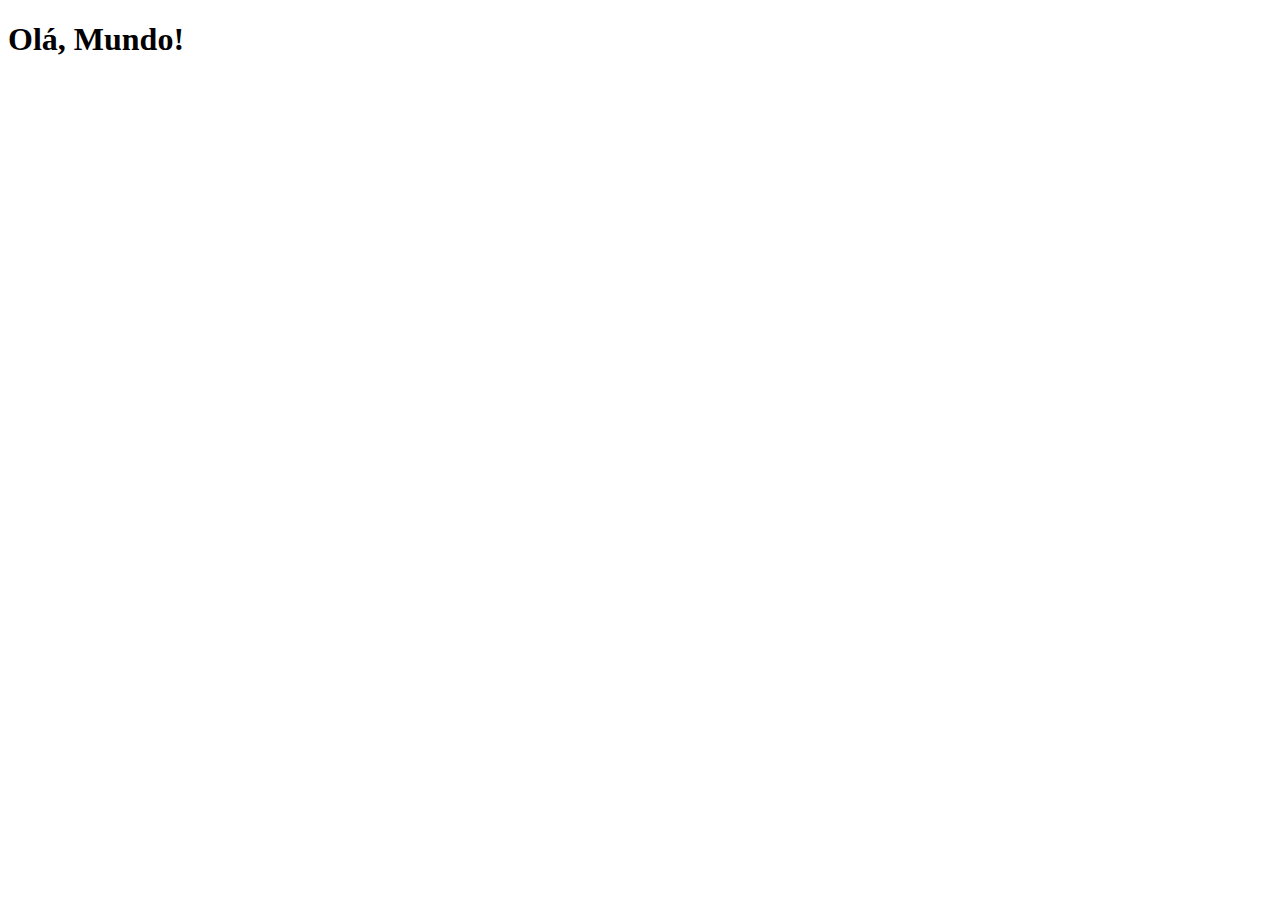
==== index.html @ 09d5d3ef "criei a página principal do projeto" ====
<!DOCTYPE html>
<html lang="pt-br">
<head>
    <meta charset="UTF-8">
    <meta http-equiv="X-UA-Compatible" content="IE=edge">
    <meta name="viewport" content="width=device-width, initial-scale=1.0">
    <link rel="shortcut icon" href="favicon.ico" type="image/x-icon">
    <title>Projeto Redes Sociais</title>
</head>
<body>
    <h1>Olá, Mundo!</h1>
</body>
</html>
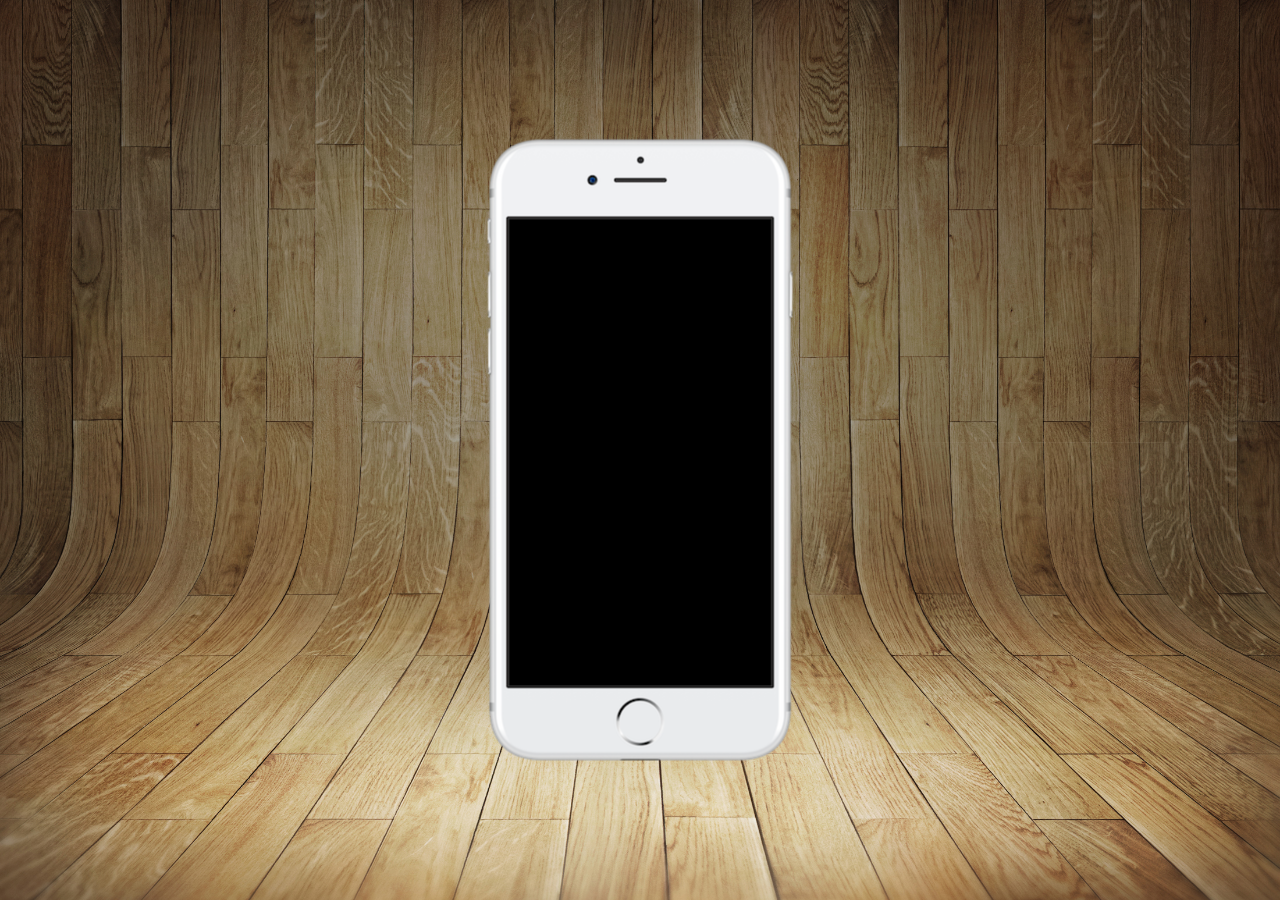
==== commit f610b787: "criei projeto social" ====
--- a/index.html
+++ b/index.html
@@ -6,8 +6,16 @@
     <meta name="viewport" content="width=device-width, initial-scale=1.0">
     <link rel="shortcut icon" href="favicon.ico" type="image/x-icon">
     <title>Projeto Redes Sociais</title>
+    <link rel="stylesheet" href="estilos/style.css">
 </head>
 <body>
-    <h1>Olá, Mundo!</h1>
+    <main>
+        <section id="telefone">
+
+        </section>
+        <section id="redes-sociais">
+
+        </section>
+    </main>
 </body>
 </html>--- a/estilos/style.css
+++ b/estilos/style.css
@@ -0,0 +1,34 @@
+@charset "UTF-8";
+
+* {
+    margin: 0px;
+    padding: 0px;
+    font-family: Arial, Helvetica, sans-serif;
+}
+
+html, body {
+    height: 100vh;
+    width: 100vw;
+    background-color: black;
+}
+
+main {
+    position: relative;
+    height: 100vh;
+}
+
+body {
+    background: url('../imagens/fundo-madeira.jpg') no-repeat top center;
+    background-size: cover;
+    background-attachment: fixed;
+}
+
+section#telefone {
+    position: absolute;
+    top: 50%;
+    left: 50%;
+    transform: translate(-50%, -50%);
+    height: 627px;
+    width: 311px;
+    background: url('../imagens/frame-iphone.png') no-repeat;
+}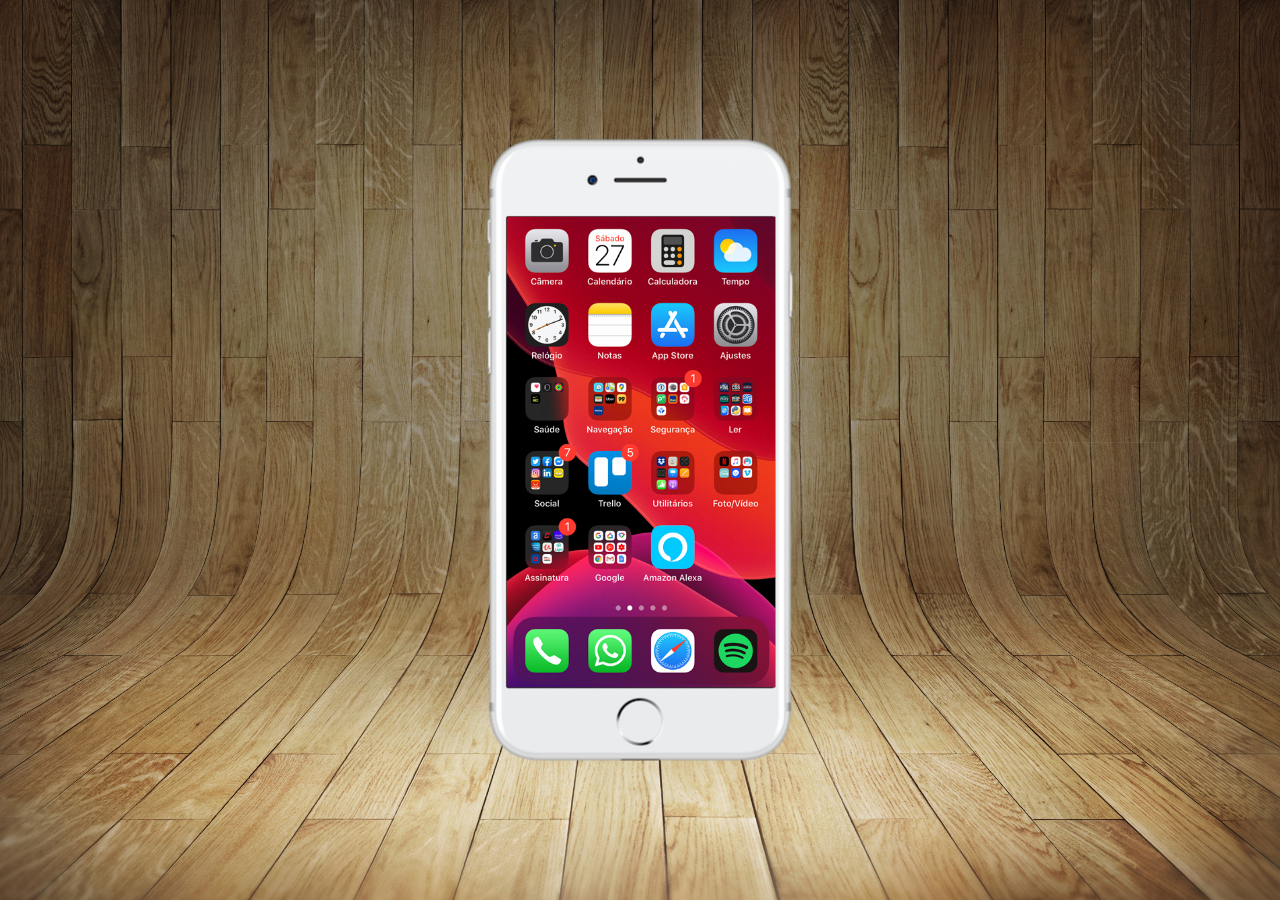
==== commit f1e10a0e: "criei a tela home" ====
--- a/index.html
+++ b/index.html
@@ -11,7 +11,7 @@
 <body>
     <main>
         <section id="telefone">
-
+            <iframe src="home.html" name="tela" id="tela" frameborder="0"></iframe>
         </section>
         <section id="redes-sociais">
 
--- a/estilos/style.css
+++ b/estilos/style.css
@@ -31,4 +31,11 @@
     height: 627px;
     width: 311px;
     background: url('../imagens/frame-iphone.png') no-repeat;
+}
+iframe#tela {
+    position: relative;
+    top: 80px;
+    left: 22px;
+    width: 269px;
+    height: 471px;
 }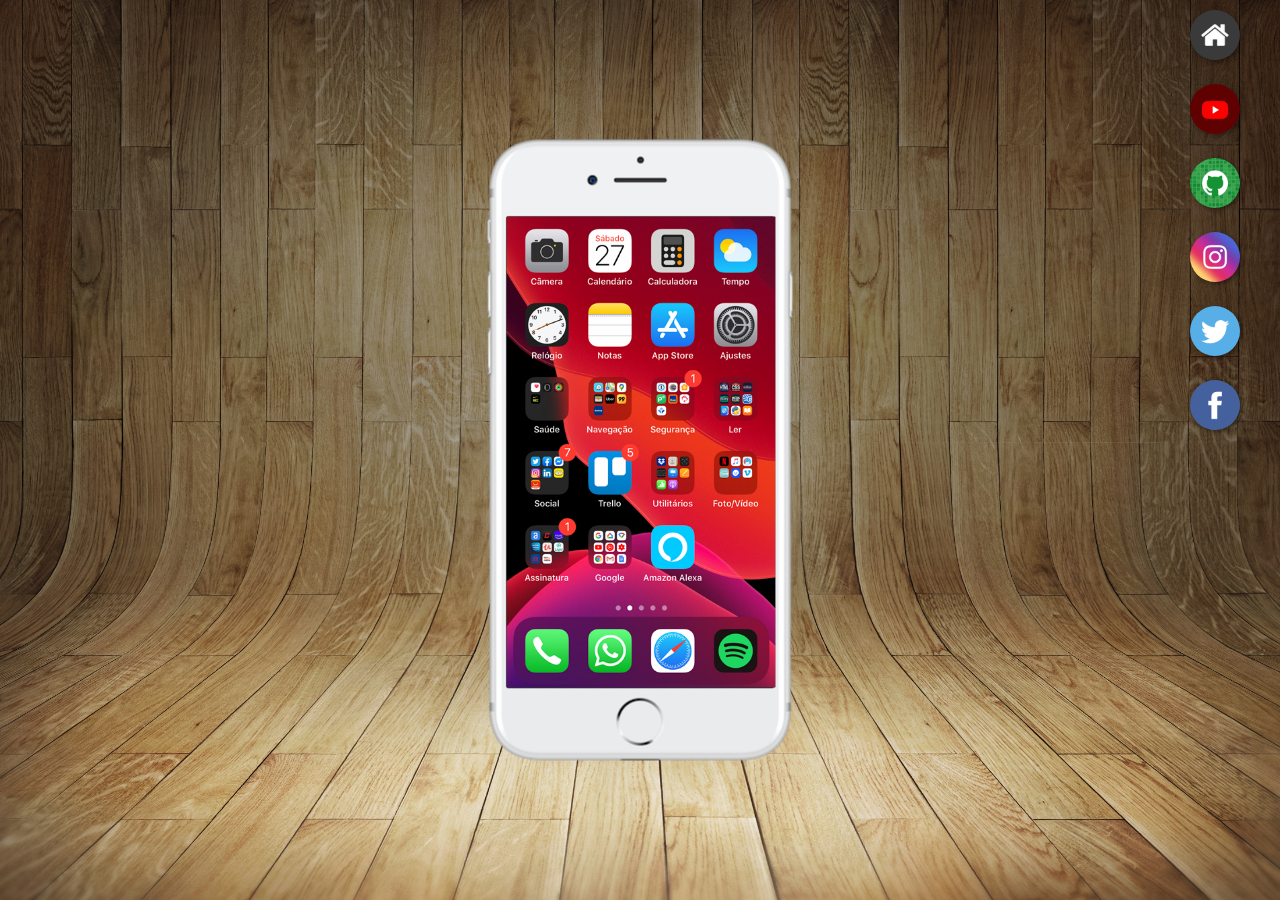
==== commit ad206c27: "criei botoes laterais" ====
--- a/index.html
+++ b/index.html
@@ -11,10 +11,17 @@
 <body>
     <main>
         <section id="telefone">
-            <iframe src="home.html" name="tela" id="tela" frameborder="0"></iframe>
+            <iframe src="home.html" name="tela" id="tela" frameborder="0">
+                Seu navegador não é compatível com isso.
+            </iframe>
         </section>
         <section id="redes-sociais">
-
+            <a href="#" target="tela"><img src="imagens/logo-home.jpg" alt="Home"></a><br>
+            <a href="#" target="tela"><img src="imagens/logo-youtube.jpg" alt="YouTube"></a><br>
+            <a href="#" target="tela"><img src="imagens/logo-github.jpg" alt="GitHub"></a><br>
+            <a href="#" target="tela"><img src="imagens/logo-instagram.jpg" alt="Instagram"></a><br>
+            <a href="#" target="tela"><img src="imagens/logo-twitter.jpg" alt="Twitter"></a><br>
+            <a href="#" target="tela"><img src="imagens/logo-facebook.jpg" alt="Facebook"></a>
         </section>
     </main>
 </body>
--- a/estilos/style.css
+++ b/estilos/style.css
@@ -32,10 +32,32 @@
     width: 311px;
     background: url('../imagens/frame-iphone.png') no-repeat;
 }
+
 iframe#tela {
     position: relative;
     top: 80px;
     left: 22px;
     width: 269px;
     height: 471px;
+}
+
+section#redes-sociais {
+    text-align: right;
+    margin-right: 30px;
+}
+
+section#redes-sociais > a > img {
+    width: 50px;
+    height: 50px;
+    margin: 10px;
+    border-radius: 50%;
+    box-shadow: 2px 2px 5px rgba(0, 0, 0, 0.404);
+    box-sizing: border-box;
+}
+
+section#redes-sociais img:hover {
+    border: 2px solid rgba(255, 255, 255, 0.644);
+    transform: translate(-3px, -3px);
+    box-shadow: 5px, 5px, 10px rgba(0, 0, 0, 0.404);
+    transition: transform 0.5s, border 1s;
 }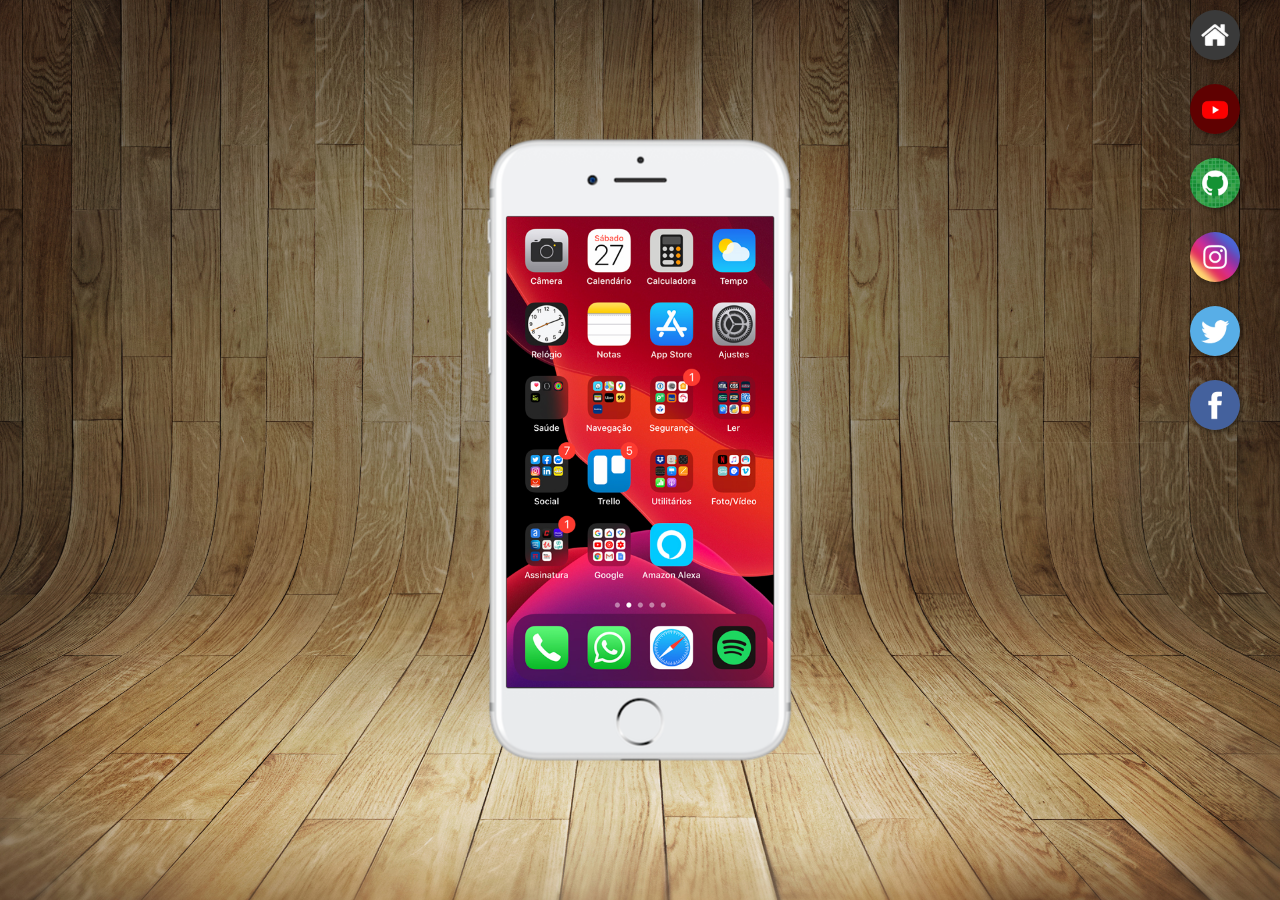
==== commit b3a24049: "criei botoes laterais" ====
--- a/index.html
+++ b/index.html
@@ -16,12 +16,12 @@
             </iframe>
         </section>
         <section id="redes-sociais">
-            <a href="#" target="tela"><img src="imagens/logo-home.jpg" alt="Home"></a><br>
-            <a href="#" target="tela"><img src="imagens/logo-youtube.jpg" alt="YouTube"></a><br>
-            <a href="#" target="tela"><img src="imagens/logo-github.jpg" alt="GitHub"></a><br>
-            <a href="#" target="tela"><img src="imagens/logo-instagram.jpg" alt="Instagram"></a><br>
-            <a href="#" target="tela"><img src="imagens/logo-twitter.jpg" alt="Twitter"></a><br>
-            <a href="#" target="tela"><img src="imagens/logo-facebook.jpg" alt="Facebook"></a>
+            <a href="home.html" target="tela"><img src="imagens/logo-home.jpg" alt="Home"></a><br>
+            <a href="youtube.html" target="tela"><img src="imagens/logo-youtube.jpg" alt="YouTube"></a><br>
+            <a href="github.html" target="tela"><img src="imagens/logo-github.jpg" alt="GitHub"></a><br>
+            <a href="instagram.html" target="tela"><img src="imagens/logo-instagram.jpg" alt="Instagram"></a><br>
+            <a href="twitter.html" target="tela"><img src="imagens/logo-twitter.jpg" alt="Twitter"></a><br>
+            <a href="facebook.html" target="tela"><img src="imagens/logo-facebook.jpg" alt="Facebook"></a>
         </section>
     </main>
 </body>
--- a/estilos/style.css
+++ b/estilos/style.css
@@ -37,7 +37,7 @@
     position: relative;
     top: 80px;
     left: 22px;
-    width: 269px;
+    width: 267px;
     height: 471px;
 }
 
